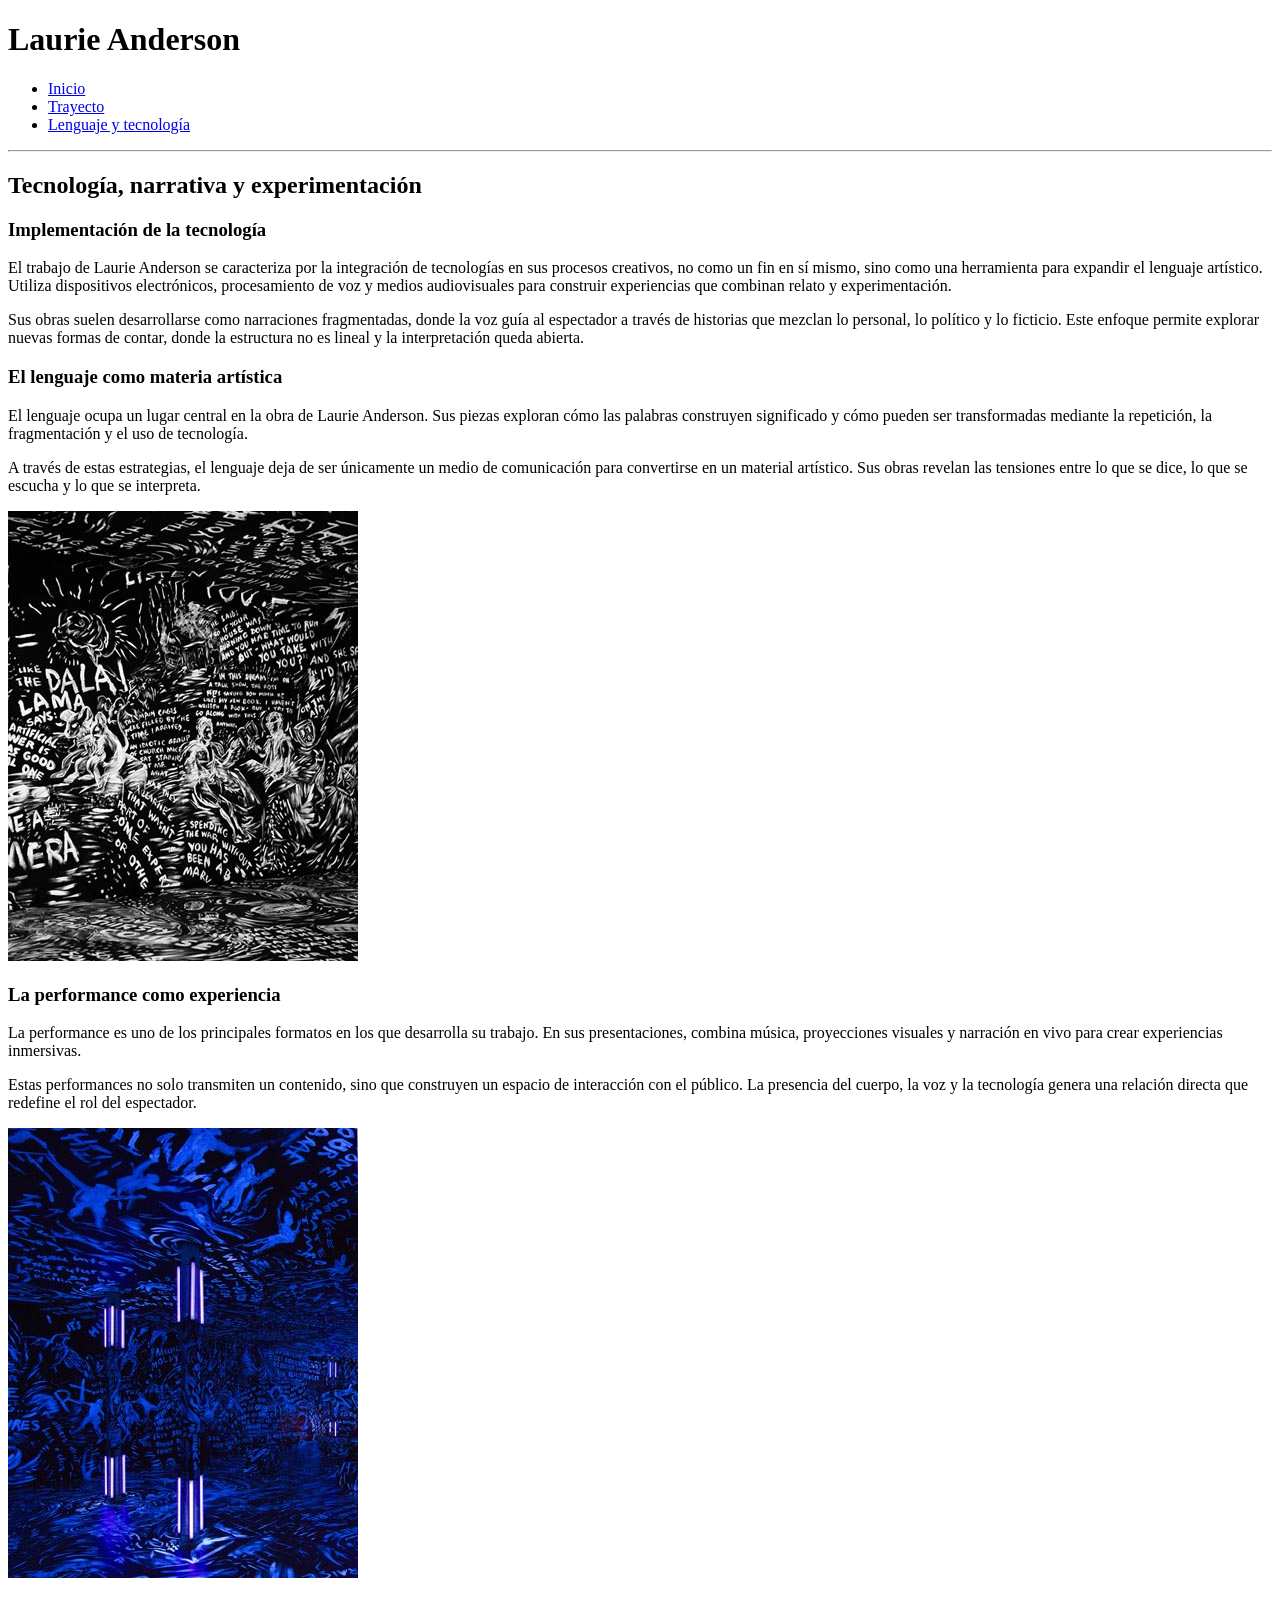
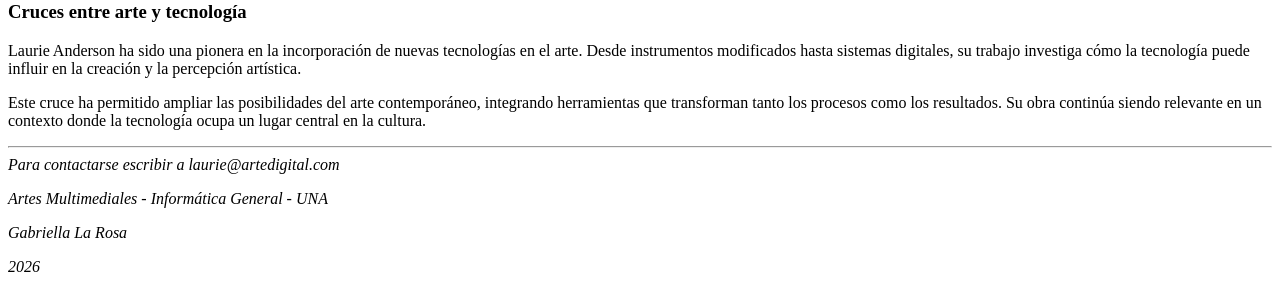
==== lenguaje-tecnologia.html @ 170b89c0 "Estructura de las páginas, con información incluida, terminada." ====
<!DOCTYPE html>
<html lang="es">
    <head>
        <meta charset="UTF-8">
        <title>Inicio</title>
        <!--link a la hoja de estilos: -->
        <link href="css/estilos.css" rel="stylesheet">

        <!--links a la tipografía de Google Fonts: -->
        <link rel="preconnect" href="https://fonts.googleapis.com">
        <link rel="preconnect" href="https://fonts.gstatic.com" crossorigin>
        <link href="https://fonts.googleapis.com/css2?family=Abel&display=swap" rel="stylesheet">
    </head>
    
    <body>
        <header>
            <h1>Laurie Anderson</h1>

            <nav>
                <ul>
                    <li>
                        <a href="index.html">Inicio</a>
                    </li>
                    <li>
                        <a href="trayectoria.html">Trayecto</a>
                    </li>
                    <li>
                        <a href="lenguaje-tecnologia.html">Lenguaje y tecnología</a>
                    </li>
                </ul>
            </nav>
        </header>
        <hr>
        <main>
            <h2>Tecnología, narrativa y experimentación</h2>

            <section>
                <h3>Implementación de la tecnología</h3>

                <p>
                    El trabajo de Laurie Anderson se caracteriza por la <span>integración de tecnologías</span> en sus procesos creativos, no como un fin en sí mismo, 
                    sino como una <span class="uno">herramienta para expandir el lenguaje artístico</span>. Utiliza dispositivos electrónicos, procesamiento de voz y 
                    medios audiovisuales para construir experiencias que combinan relato y experimentación.
                </p>

                <p>
                    Sus obras suelen desarrollarse como narraciones fragmentadas, donde la voz guía al espectador a través de historias que mezclan lo personal, lo político
                    y lo ficticio. Este enfoque permite explorar nuevas formas de contar, donde la estructura no es lineal y la interpretación queda abierta.
                </p>
            </section>

            <section>
                <h3>El lenguaje como materia artística</h3>

                <p>
                    El lenguaje ocupa un lugar central en la obra de Laurie Anderson. Sus piezas exploran <span>cómo las palabras construyen significado</span> y 
                    cómo pueden ser transformadas mediante la <span class="uno">repetición, la fragmentación y el uso de tecnología</span>.
                </p>

                <p>
                    A través de estas estrategias, el lenguaje deja de ser únicamente un <span class="uno">medio de comunicación</span> para convertirse en un 
                    <span class="uno">material artístico</span>. Sus obras revelan las tensiones entre lo que se dice, lo que se escucha y lo que se interpreta.
                </p>

                <img src="img/anderson-3.jpg" alt="Imagen de una obra de Laurie Anderson.">
            </section>

            <section>
                <h3>La performance como experiencia</h3>

                <p>
                    La performance es uno de los <span>principales formatos</span> en los que desarrolla su trabajo. En sus presentaciones, combina música, proyecciones visuales y 
                    narración en vivo para crear <span class="uno">experiencias inmersivas</span>.
                </p>

                <p>
                    Estas performances no solo transmiten un contenido, sino que <span class="uno">construyen un espacio de interacción con el público</span>. La 
                    presencia del cuerpo, la voz y la tecnología genera una relación directa que redefine el rol del espectador.
                </p>

                <img src="img/anderson-4.jpg" alt="Imagen de experiencia inmersiva de Laurie Anderson.">
            </section>

            <section>
                <h3>Cruces entre arte y tecnología</h3>

                <p>
                    Laurie Anderson ha sido una <span class="uno">pionera en la incorporación de nuevas tecnologías en el arte</span>. Desde instrumentos modificados 
                    hasta sistemas digitales, su trabajo investiga cómo la tecnología puede influir en la creación y la percepción artística.
                </p>
                
                <p>
                    Este cruce ha permitido <span class="uno">ampliar las posibilidades del arte contemporáneo</span>, integrando herramientas que transforman tanto los 
                    procesos como los resultados. Su obra continúa siendo relevante en un contexto donde la tecnología ocupa un lugar central en la cultura.
                </p>
            </section>
        </main>
        <hr>
        <footer>
            <address><em>Para contactarse escribir a laurie@artedigital.com</em></address>
            <p><em>Artes Multimediales - Informática General - UNA </em></p>
            <p><em>Gabriella La Rosa</em></p> 
            <p><em>2026</em></p>
        </footer>
    </body>
</html>
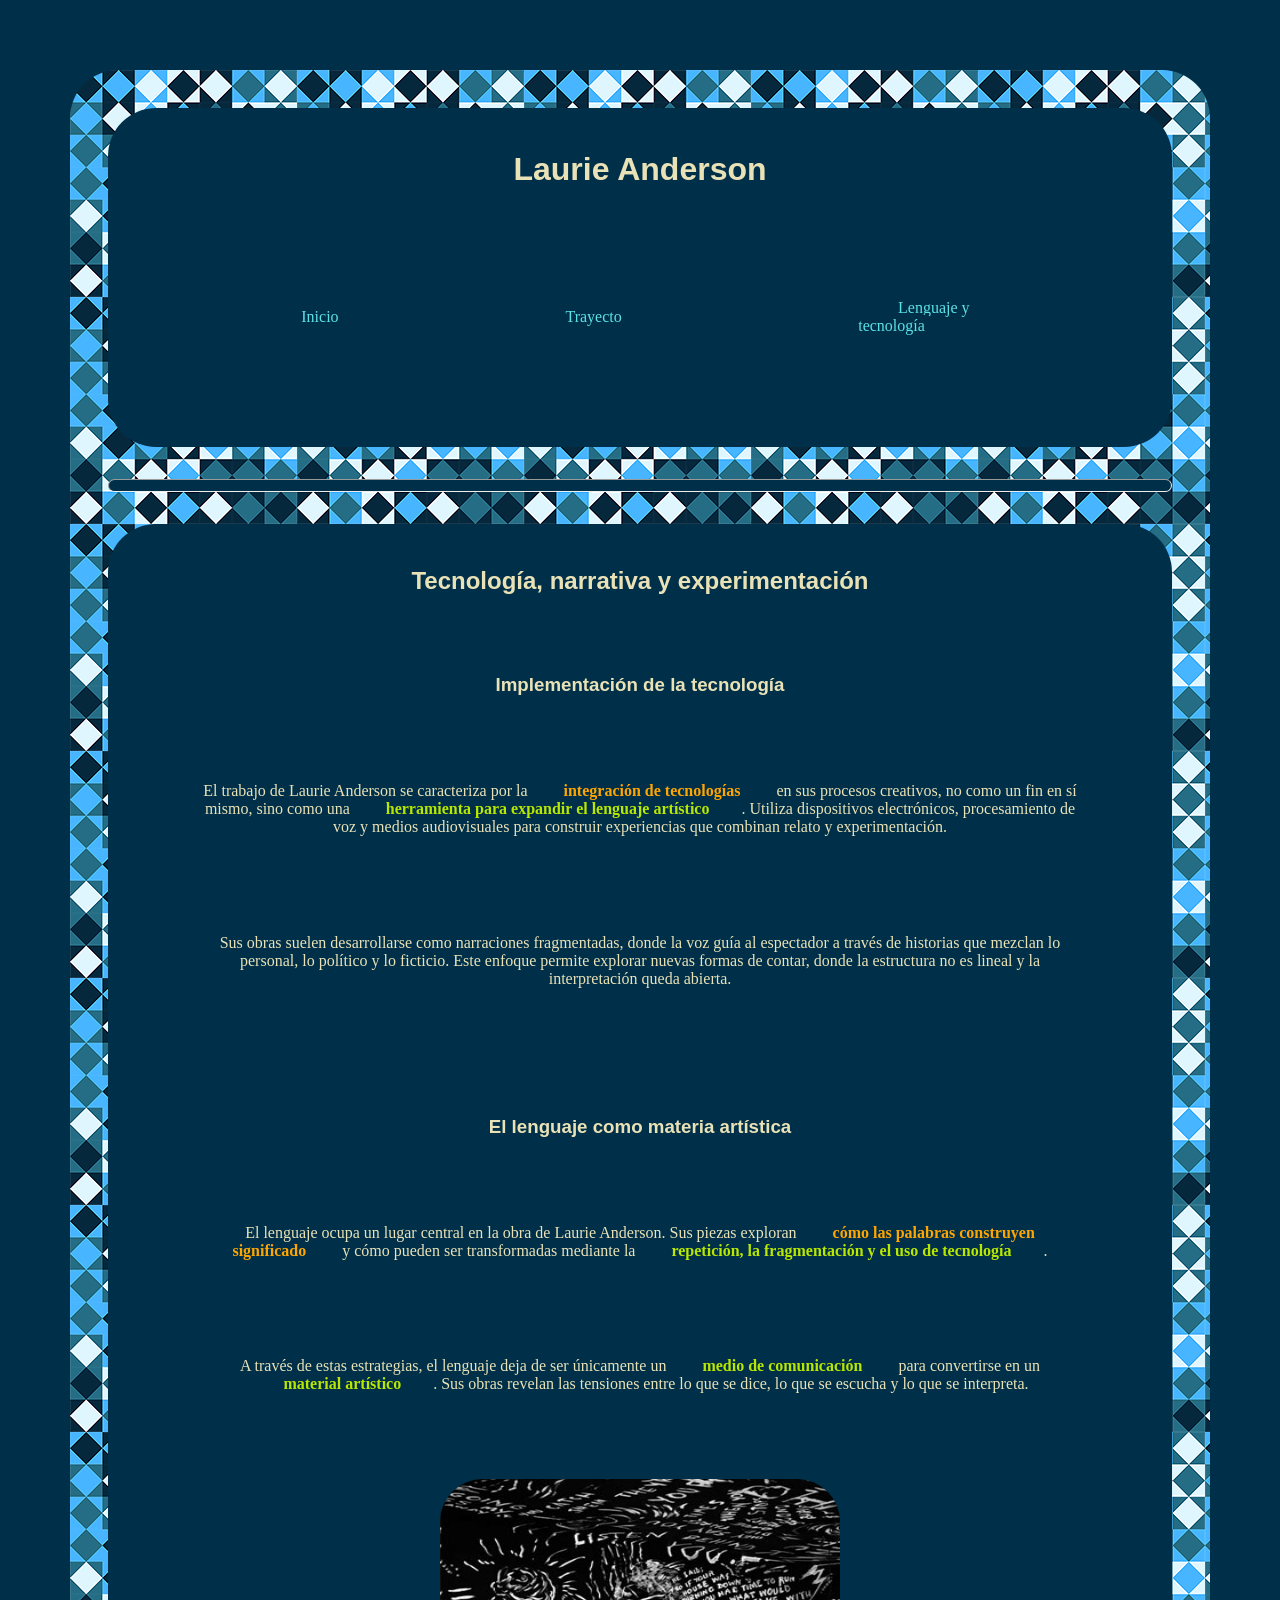
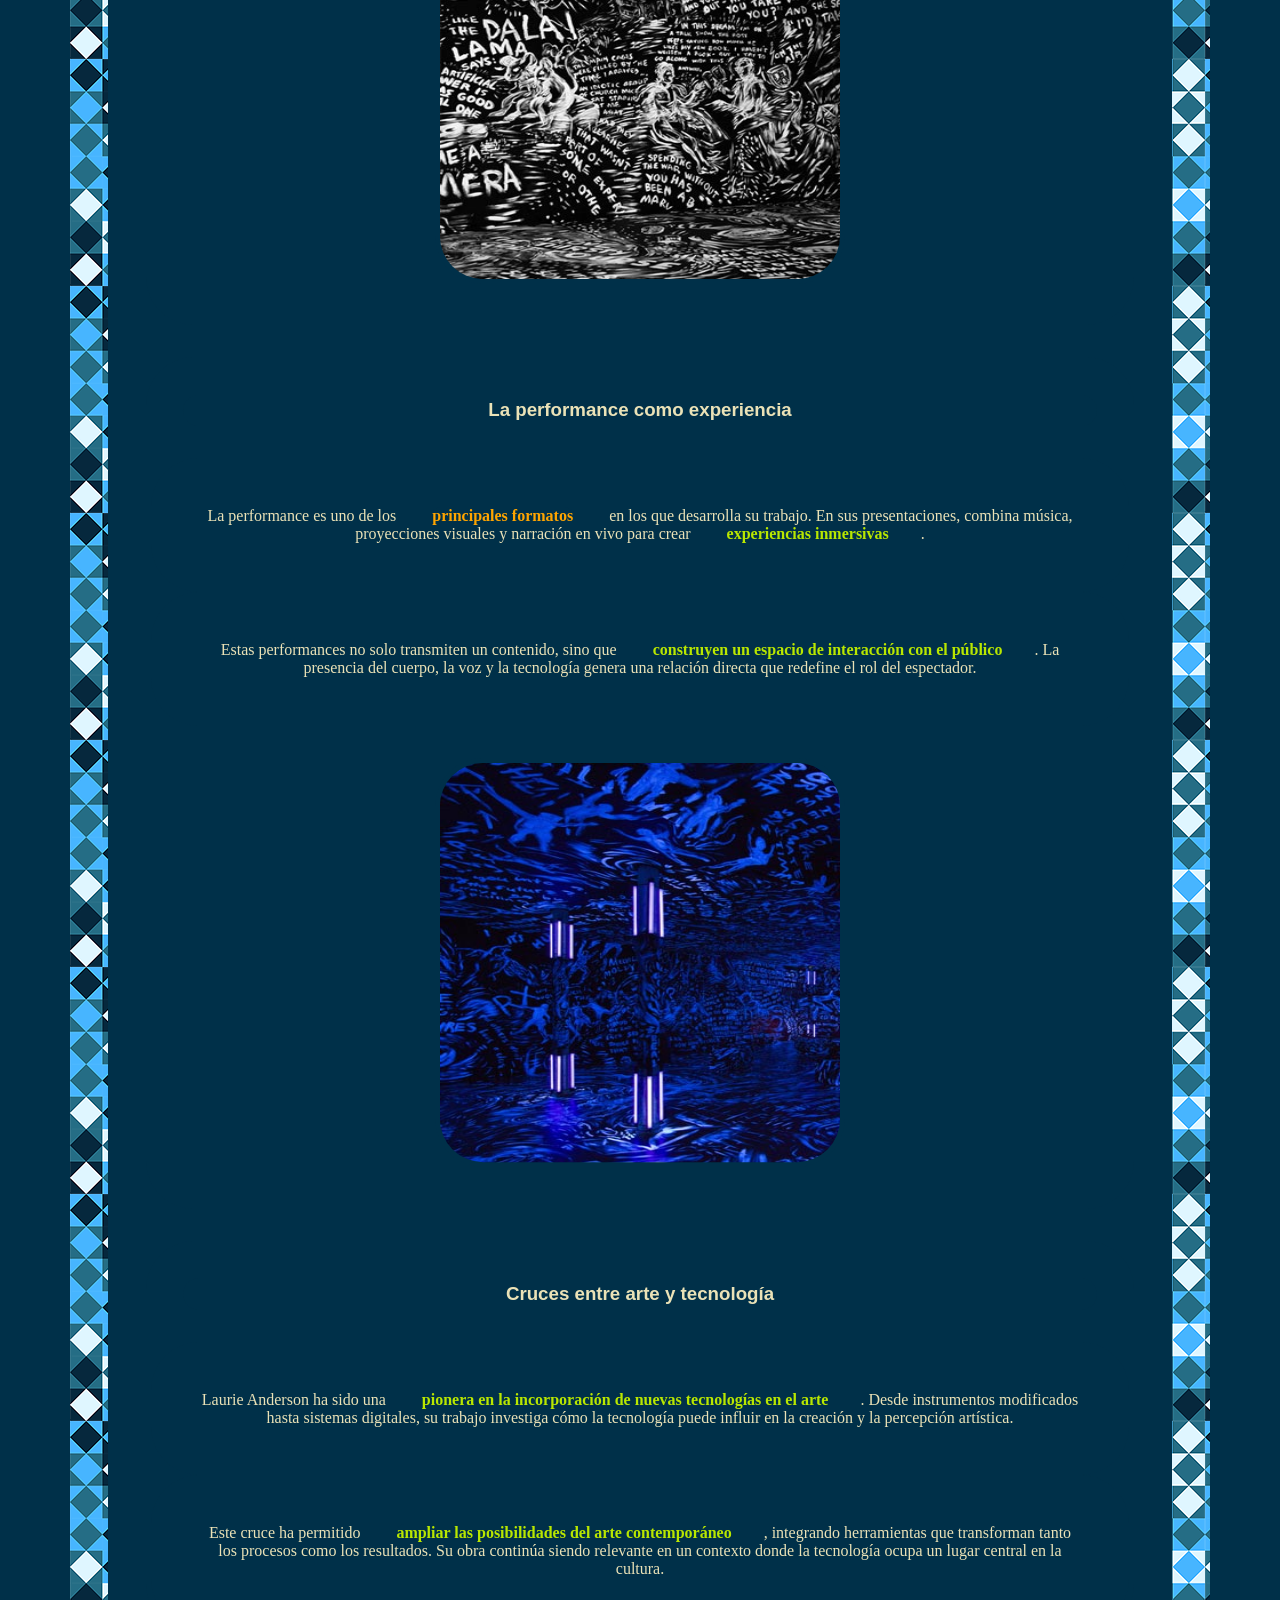
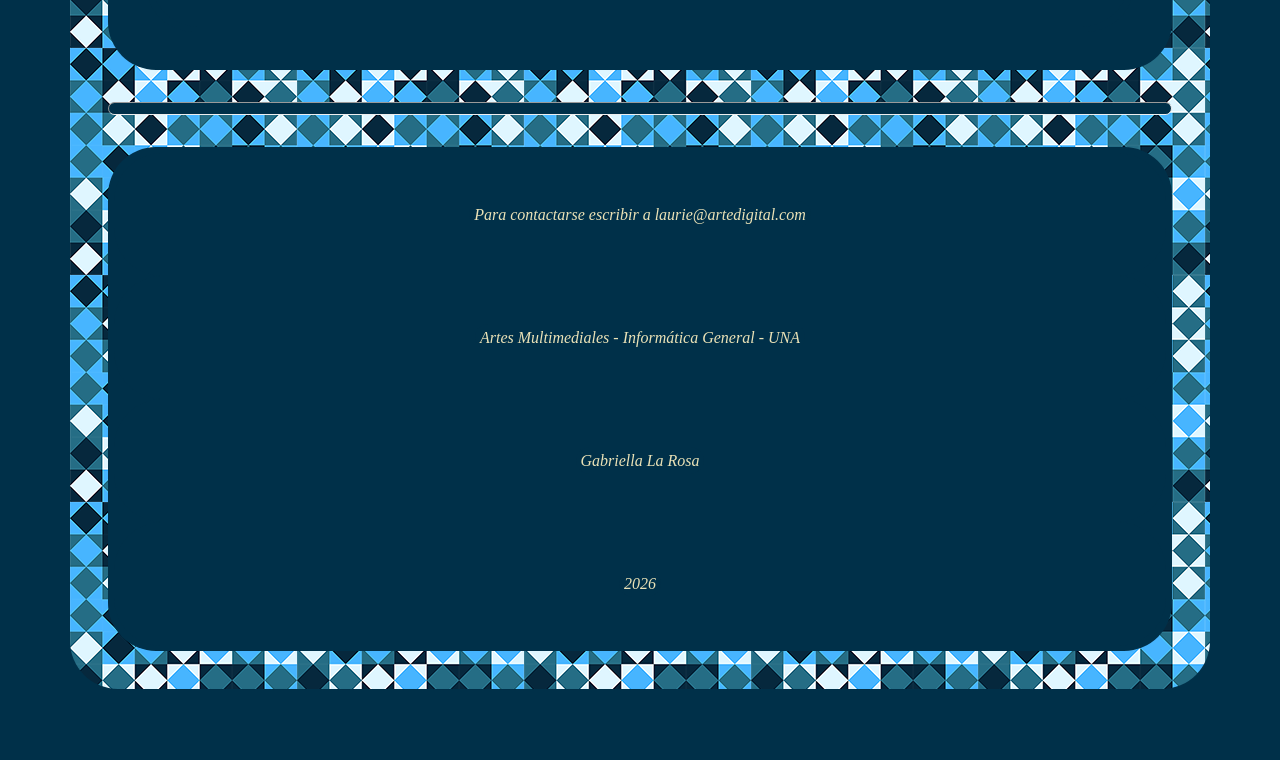
==== commit 70932cfb: "Primera idea del estilo de la página." ====
--- a/lenguaje-tecnologia.html
+++ b/lenguaje-tecnologia.html
@@ -17,7 +17,7 @@
             <h1>Laurie Anderson</h1>
 
             <nav>
-                <ul>
+                <ul class="navbar">
                     <li>
                         <a href="index.html">Inicio</a>
                     </li>
@@ -62,7 +62,7 @@
                     <span class="uno">material artístico</span>. Sus obras revelan las tensiones entre lo que se dice, lo que se escucha y lo que se interpreta.
                 </p>
 
-                <img src="img/anderson-3.jpg" alt="Imagen de una obra de Laurie Anderson.">
+                <img src="img/anderson-3.jpg" alt="Imagen de una obra de Laurie Anderson." width="400" height="400">
             </section>
 
             <section>
@@ -78,7 +78,7 @@
                     presencia del cuerpo, la voz y la tecnología genera una relación directa que redefine el rol del espectador.
                 </p>
 
-                <img src="img/anderson-4.jpg" alt="Imagen de experiencia inmersiva de Laurie Anderson.">
+                <img src="img/anderson-4.jpg" alt="Imagen de experiencia inmersiva de Laurie Anderson." width="400" height="400">
             </section>
 
             <section>
@@ -88,7 +88,7 @@
                     Laurie Anderson ha sido una <span class="uno">pionera en la incorporación de nuevas tecnologías en el arte</span>. Desde instrumentos modificados 
                     hasta sistemas digitales, su trabajo investiga cómo la tecnología puede influir en la creación y la percepción artística.
                 </p>
-                
+
                 <p>
                     Este cruce ha permitido <span class="uno">ampliar las posibilidades del arte contemporáneo</span>, integrando herramientas que transforman tanto los 
                     procesos como los resultados. Su obra continúa siendo relevante en un contexto donde la tecnología ocupa un lugar central en la cultura.
--- a/css/estilos.css
+++ b/css/estilos.css
@@ -0,0 +1,67 @@
+* {
+    background-color: #003049;
+
+    padding: 0.5%;
+    border-radius: 3rem;
+    margin: 2rem;
+    text-align: center;
+}
+
+h1, h2, h3{
+    font-family: "Abel", sans-serif;
+    color:#EAE2B7;
+}
+
+span {
+    padding: 0;
+    color: orange;
+    font-weight: bold;
+}
+
+.uno {
+    color: rgb(185, 231, 0);
+}
+
+p, address{
+    padding:5%;
+    margin:0;
+    color:#EAE2B7;
+}
+
+.navbar {
+    display: flex;
+    list-style: none;
+    justify-content:space-around;
+    align-items:center;
+    padding:0;
+    margin:2rem;
+}
+
+a {
+    text-decoration: none;
+    padding:1%;
+    padding-left: 5%;
+    padding-right: 5%;
+}
+
+a:link{
+    color:#5CE1E6;
+}
+
+a:visited{
+    color:#A8DADC;
+}
+
+a:hover{
+    color:#EAE2B7;
+    background-color:#00C2D1;
+}
+
+a:active{
+    color:#003049;
+    background-color:#EAE2B7;
+}
+
+body {
+    background-image: url("../img/fondo.png");
+}
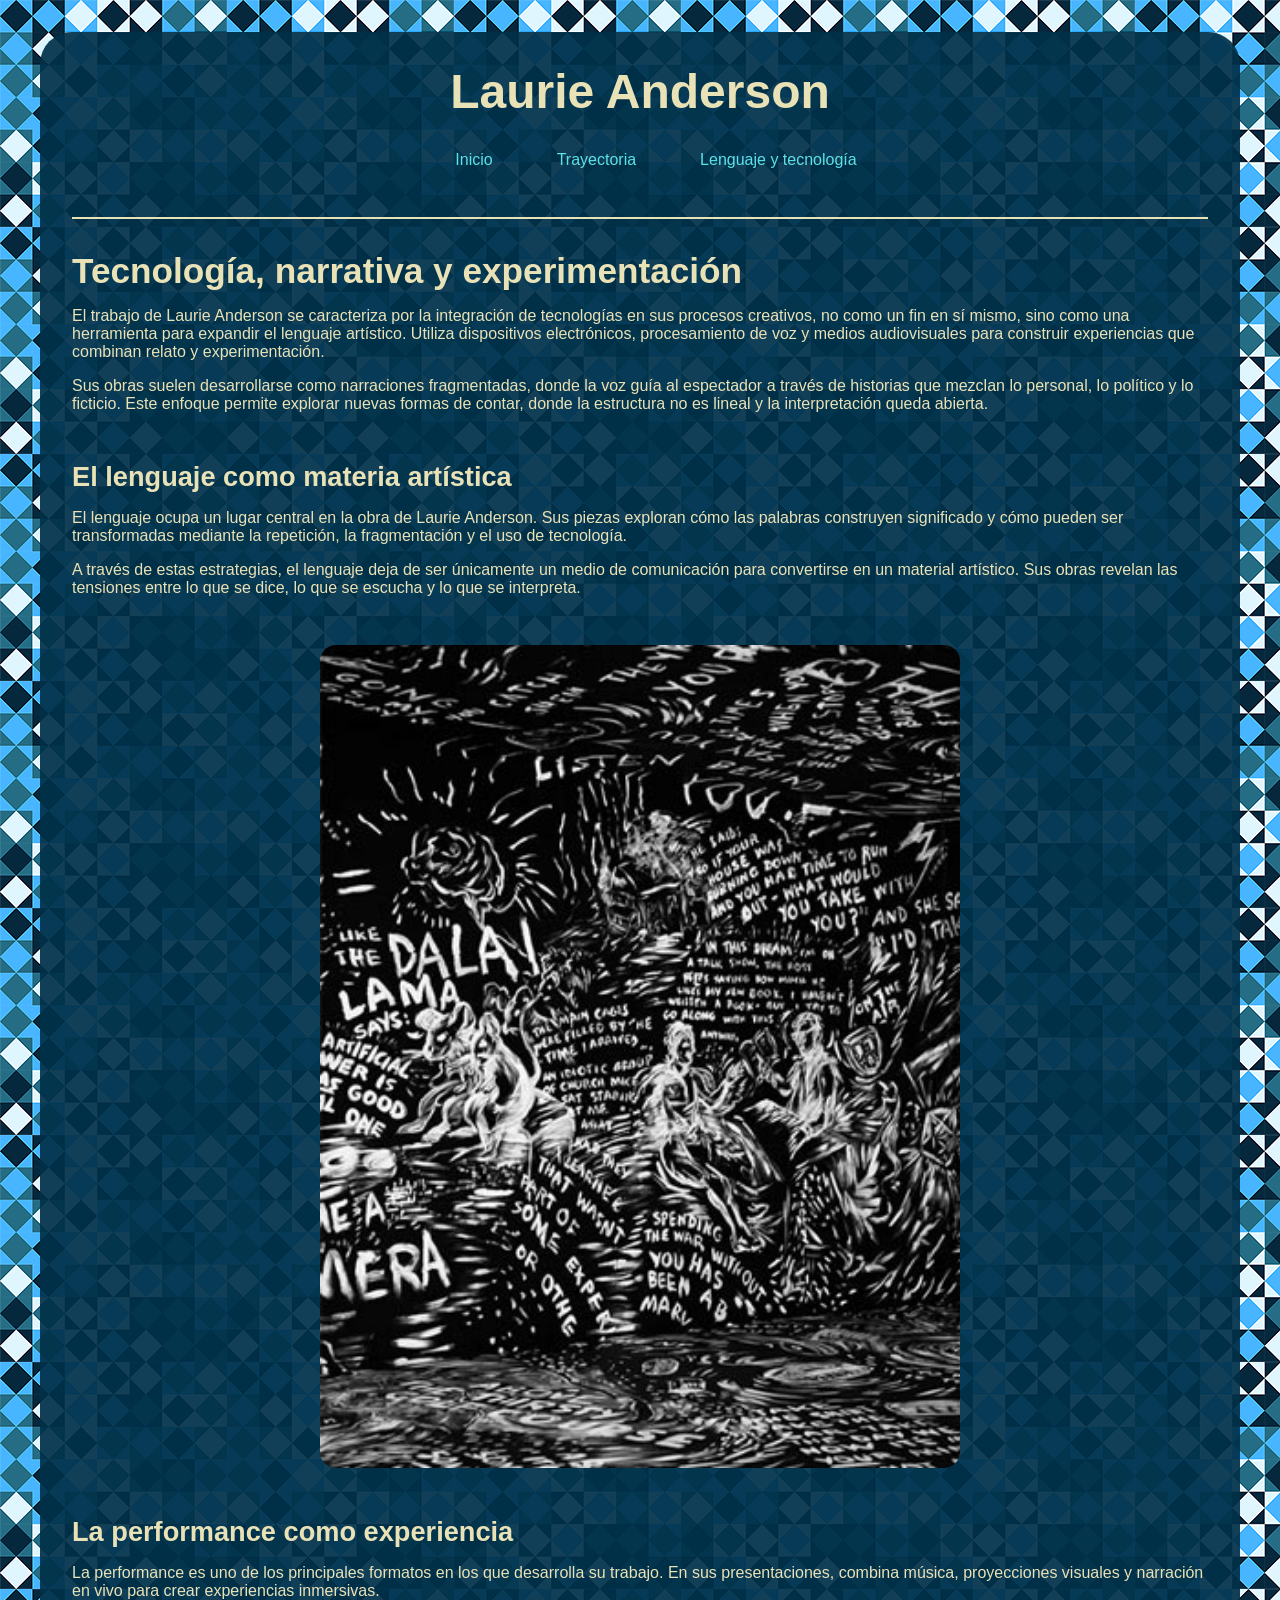
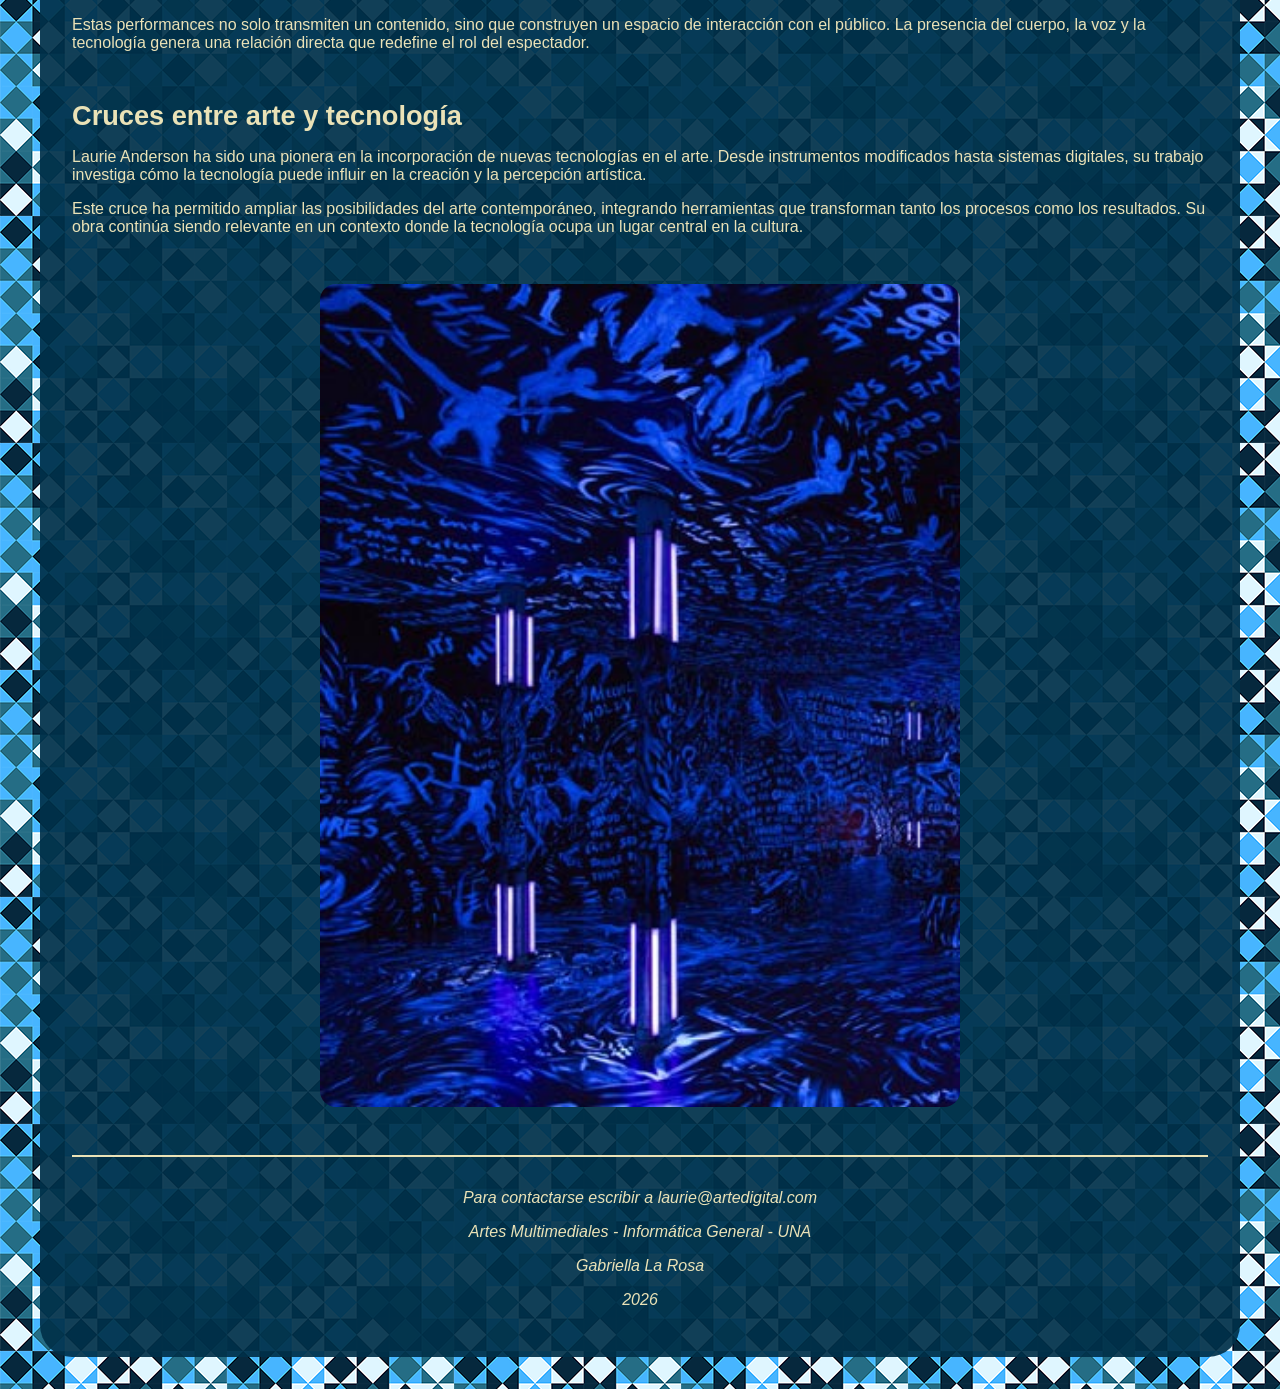
==== commit eb5bee6d: "Incorporación de algunas de las correcciones de la IA. Versión final." ====
--- a/lenguaje-tecnologia.html
+++ b/lenguaje-tecnologia.html
@@ -2,105 +2,146 @@
 <html lang="es">
     <head>
         <meta charset="UTF-8">
-        <title>Inicio</title>
-        <!--link a la hoja de estilos: -->
+        <title>Laurie Anderson | Lenguaje y Tecnología</title>
+        <!--Hoja de estilos: -->
         <link href="css/estilos.css" rel="stylesheet">
-
-        <!--links a la tipografía de Google Fonts: -->
+        <!--Tipografía Google fonts: -->
         <link rel="preconnect" href="https://fonts.googleapis.com">
         <link rel="preconnect" href="https://fonts.gstatic.com" crossorigin>
         <link href="https://fonts.googleapis.com/css2?family=Abel&display=swap" rel="stylesheet">
     </head>
-    
+
     <body>
-        <header>
-            <h1>Laurie Anderson</h1>
+        <div class="contenedor">
+            <header>
+                <h1>Laurie Anderson</h1>
+                <nav>
+                    <ul class="navbar">
+                        <li><a href="index.html">Inicio</a></li>
+                        <li><a href="trayectoria.html">Trayectoria</a></li>
+                        <li><a href="lenguaje-tecnologia.html">Lenguaje y tecnología</a></li>
+                    </ul>
+                </nav>
+            </header>
 
-            <nav>
-                <ul class="navbar">
-                    <li>
-                        <a href="index.html">Inicio</a>
-                    </li>
-                    <li>
-                        <a href="trayectoria.html">Trayecto</a>
-                    </li>
-                    <li>
-                        <a href="lenguaje-tecnologia.html">Lenguaje y tecnología</a>
-                    </li>
-                </ul>
-            </nav>
-        </header>
-        <hr>
-        <main>
-            <h2>Tecnología, narrativa y experimentación</h2>
+            <hr>
 
-            <section>
-                <h3>Implementación de la tecnología</h3>
+            <main>
+                <section>
+                    <h2>Tecnología, narrativa y experimentación</h2>
+                    <p>
+                        El trabajo de Laurie Anderson se caracteriza
+                        por la integración de tecnologías
+                        en sus procesos creativos,
+                        no como un fin en sí mismo,
+                        sino como una herramienta
+                        para expandir el lenguaje artístico.
+                        Utiliza dispositivos electrónicos,
+                        procesamiento de voz y medios audiovisuales
+                        para construir experiencias
+                        que combinan relato y experimentación.
+                    </p>
 
-                <p>
-                    El trabajo de Laurie Anderson se caracteriza por la <span>integración de tecnologías</span> en sus procesos creativos, no como un fin en sí mismo, 
-                    sino como una <span class="uno">herramienta para expandir el lenguaje artístico</span>. Utiliza dispositivos electrónicos, procesamiento de voz y 
-                    medios audiovisuales para construir experiencias que combinan relato y experimentación.
-                </p>
+                    <p>
+                        Sus obras suelen desarrollarse
+                        como narraciones fragmentadas,
+                        donde la voz guía al espectador
+                        a través de historias
+                        que mezclan lo personal,
+                        lo político y lo ficticio.
+                        Este enfoque permite explorar nuevas formas de contar,
+                        donde la estructura no es lineal
+                        y la interpretación queda abierta.
+                    </p>
+                </section>
 
-                <p>
-                    Sus obras suelen desarrollarse como narraciones fragmentadas, donde la voz guía al espectador a través de historias que mezclan lo personal, lo político
-                    y lo ficticio. Este enfoque permite explorar nuevas formas de contar, donde la estructura no es lineal y la interpretación queda abierta.
-                </p>
-            </section>
+                <section>
+                    <h3>El lenguaje como materia artística</h3>
+                    <p>
+                        El lenguaje ocupa un lugar central
+                        en la obra de Laurie Anderson.
+                        Sus piezas exploran cómo las palabras construyen significado
+                        y cómo pueden ser transformadas mediante la repetición,
+                        la fragmentación y el uso de tecnología.
+                    </p>
 
-            <section>
-                <h3>El lenguaje como materia artística</h3>
+                    <p>
+                        A través de estas estrategias,
+                        el lenguaje deja de ser únicamente
+                        un medio de comunicación
+                        para convertirse en un material artístico.
+                        Sus obras revelan las tensiones
+                        entre lo que se dice,
+                        lo que se escucha
+                        y lo que se interpreta.
+                    </p>
+                </section>
 
-                <p>
-                    El lenguaje ocupa un lugar central en la obra de Laurie Anderson. Sus piezas exploran <span>cómo las palabras construyen significado</span> y 
-                    cómo pueden ser transformadas mediante la <span class="uno">repetición, la fragmentación y el uso de tecnología</span>.
-                </p>
+                <section>
+                    <img src="img/anderson-3.jpg"
+                        alt="Imagen de una obra de Laurie Anderson">
+                </section>
 
-                <p>
-                    A través de estas estrategias, el lenguaje deja de ser únicamente un <span class="uno">medio de comunicación</span> para convertirse en un 
-                    <span class="uno">material artístico</span>. Sus obras revelan las tensiones entre lo que se dice, lo que se escucha y lo que se interpreta.
-                </p>
+                <section>
+                    <h3>La performance como experiencia</h3>
+                    <p>
+                        La performance es uno de los principales formatos
+                        en los que desarrolla su trabajo.
+                        En sus presentaciones,
+                        combina música,
+                        proyecciones visuales
+                        y narración en vivo
+                        para crear experiencias inmersivas.
+                    </p>
 
-                <img src="img/anderson-3.jpg" alt="Imagen de una obra de Laurie Anderson." width="400" height="400">
-            </section>
+                    <p>
+                        Estas performances no solo transmiten un contenido,
+                        sino que construyen un espacio de interacción con el público.
+                        La presencia del cuerpo,
+                        la voz y la tecnología
+                        genera una relación directa
+                        que redefine el rol del espectador.
+                    </p>
+                </section>
 
-            <section>
-                <h3>La performance como experiencia</h3>
+                <section>
+                    <h3>Cruces entre arte y tecnología</h3>
+                    <p>
+                        Laurie Anderson ha sido una pionera
+                        en la incorporación de nuevas tecnologías en el arte.
+                        Desde instrumentos modificados hasta sistemas digitales,
+                        su trabajo investiga cómo la tecnología puede influir
+                        en la creación y la percepción artística.
+                    </p>
 
-                <p>
-                    La performance es uno de los <span>principales formatos</span> en los que desarrolla su trabajo. En sus presentaciones, combina música, proyecciones visuales y 
-                    narración en vivo para crear <span class="uno">experiencias inmersivas</span>.
-                </p>
+                    <p>
+                        Este cruce ha permitido ampliar
+                        las posibilidades del arte contemporáneo,
+                        integrando herramientas
+                        que transforman tanto los procesos como los resultados.
+                        Su obra continúa siendo relevante
+                        en un contexto donde la tecnología
+                        ocupa un lugar central en la cultura.
+                    </p>
+                </section>
 
-                <p>
-                    Estas performances no solo transmiten un contenido, sino que <span class="uno">construyen un espacio de interacción con el público</span>. La 
-                    presencia del cuerpo, la voz y la tecnología genera una relación directa que redefine el rol del espectador.
-                </p>
+                <section>
+                    <img src="img/anderson-4.jpg"
+                        alt="Imagen de performance multimedia de Laurie Anderson">
+                </section>
+            </main>
 
-                <img src="img/anderson-4.jpg" alt="Imagen de experiencia inmersiva de Laurie Anderson." width="400" height="400">
-            </section>
+            <hr>
 
-            <section>
-                <h3>Cruces entre arte y tecnología</h3>
+            <footer>
+                <address>
+                    <em>Para contactarse escribir a laurie@artedigital.com</em>
+                </address>
 
-                <p>
-                    Laurie Anderson ha sido una <span class="uno">pionera en la incorporación de nuevas tecnologías en el arte</span>. Desde instrumentos modificados 
-                    hasta sistemas digitales, su trabajo investiga cómo la tecnología puede influir en la creación y la percepción artística.
-                </p>
-
-                <p>
-                    Este cruce ha permitido <span class="uno">ampliar las posibilidades del arte contemporáneo</span>, integrando herramientas que transforman tanto los 
-                    procesos como los resultados. Su obra continúa siendo relevante en un contexto donde la tecnología ocupa un lugar central en la cultura.
-                </p>
-            </section>
-        </main>
-        <hr>
-        <footer>
-            <address><em>Para contactarse escribir a laurie@artedigital.com</em></address>
-            <p><em>Artes Multimediales - Informática General - UNA </em></p>
-            <p><em>Gabriella La Rosa</em></p> 
-            <p><em>2026</em></p>
-        </footer>
+                <p><em>Artes Multimediales - Informática General - UNA</em></p>
+                <p><em>Gabriella La Rosa</em></p>
+                <p><em>2026</em></p>
+            </footer>
+        </div>
     </body>
 </html>
--- a/css/estilos.css
+++ b/css/estilos.css
@@ -1,67 +1,127 @@
-* {
-    background-color: #003049;
+*{
+    margin: 0;
+    padding: 0;
+    box-sizing: border-box;
+}
 
-    padding: 0.5%;
-    border-radius: 3rem;
-    margin: 2rem;
+body{
+    background-image: url("../img/fondo.png");
+    background-color: rgb(0, 48, 73);
+    font-family: Arial, sans-serif;
+}
+
+.contenedor{
+    max-width: 1200px;
+    margin: 2rem auto;
+    padding: 2rem;
+    background-color: rgba(0, 48, 73, 0.92);
+    border-radius: 2rem;
+}
+
+header{
     text-align: center;
 }
 
 h1, h2, h3{
     font-family: "Abel", sans-serif;
-    color:#EAE2B7;
+    color: rgb(234, 226, 183);
+    margin-bottom: 1rem;
 }
 
-span {
-    padding: 0;
+h1{
+    font-size: 3rem;
+}
+
+h2{
+    font-size: 2.2rem;
+}
+
+h3{
+    font-size: 1.7rem;
+}
+
+p, address, li{
+    color: rgb(234, 226, 183);
+    margin-bottom: 1rem;
+    font-size: 1rem;
+}
+
+section{
+    margin-bottom: 3rem;
+}
+
+.navbar{
+    display: flex;
+    justify-content: center;
+    gap: 2rem;
+    list-style: none;
+    margin-top: 2rem;
+    margin-bottom: 2rem;
+}
+
+a{
+    text-decoration: none;
+    padding: 0.7rem 1rem;
+    border-radius: 1rem;
+}
+
+a:link{ 
+    color:rgb(92, 225, 230); 
+}
+
+a:visited{
+    color: rgb(168, 218, 220);
+}
+
+a:hover{
+    background-color: rgb(0, 194, 209);
+    color: rgb(234, 226, 183);
+}
+
+a:active{
+    background-color: rgb(234, 226, 183);
+    color: rgb(0, 48, 73);
+}
+
+span{
     color: orange;
     font-weight: bold;
 }
 
-.uno {
-    color: rgb(185, 231, 0);
+.uno{
+    color: lightblue;
 }
 
-p, address{
-    padding:5%;
-    margin:0;
-    color:#EAE2B7;
+img{
+    width: 100%;
+    max-width: 40rem;
+    height: auto;
+    display: block;
+    margin: 0 auto;
+    border-radius: 1rem;
 }
 
-.navbar {
-    display: flex;
-    list-style: none;
-    justify-content:space-around;
-    align-items:center;
-    padding:0;
-    margin:2rem;
+iframe{
+    width: 100%;
+    max-width: 50rem;
+    height: 28rem;
+    display: block;
+    margin: 0 auto;
+    border: none;
+    border-radius: 1rem;
 }
 
-a {
-    text-decoration: none;
-    padding:1%;
-    padding-left: 5%;
-    padding-right: 5%;
+ul{
+    padding-left: 2rem;
+    color: rgb(234, 226, 183);
 }
 
-a:link{
-    color:#5CE1E6;
+hr{
+    margin-top: 2rem;
+    margin-bottom: 2rem;
+    border: 0.1rem solid rgb(234, 226, 183);
 }
 
-a:visited{
-    color:#A8DADC;
-}
-
-a:hover{
-    color:#EAE2B7;
-    background-color:#00C2D1;
-}
-
-a:active{
-    color:#003049;
-    background-color:#EAE2B7;
-}
-
-body {
-    background-image: url("../img/fondo.png");
+footer{
+    text-align: center;
 }
